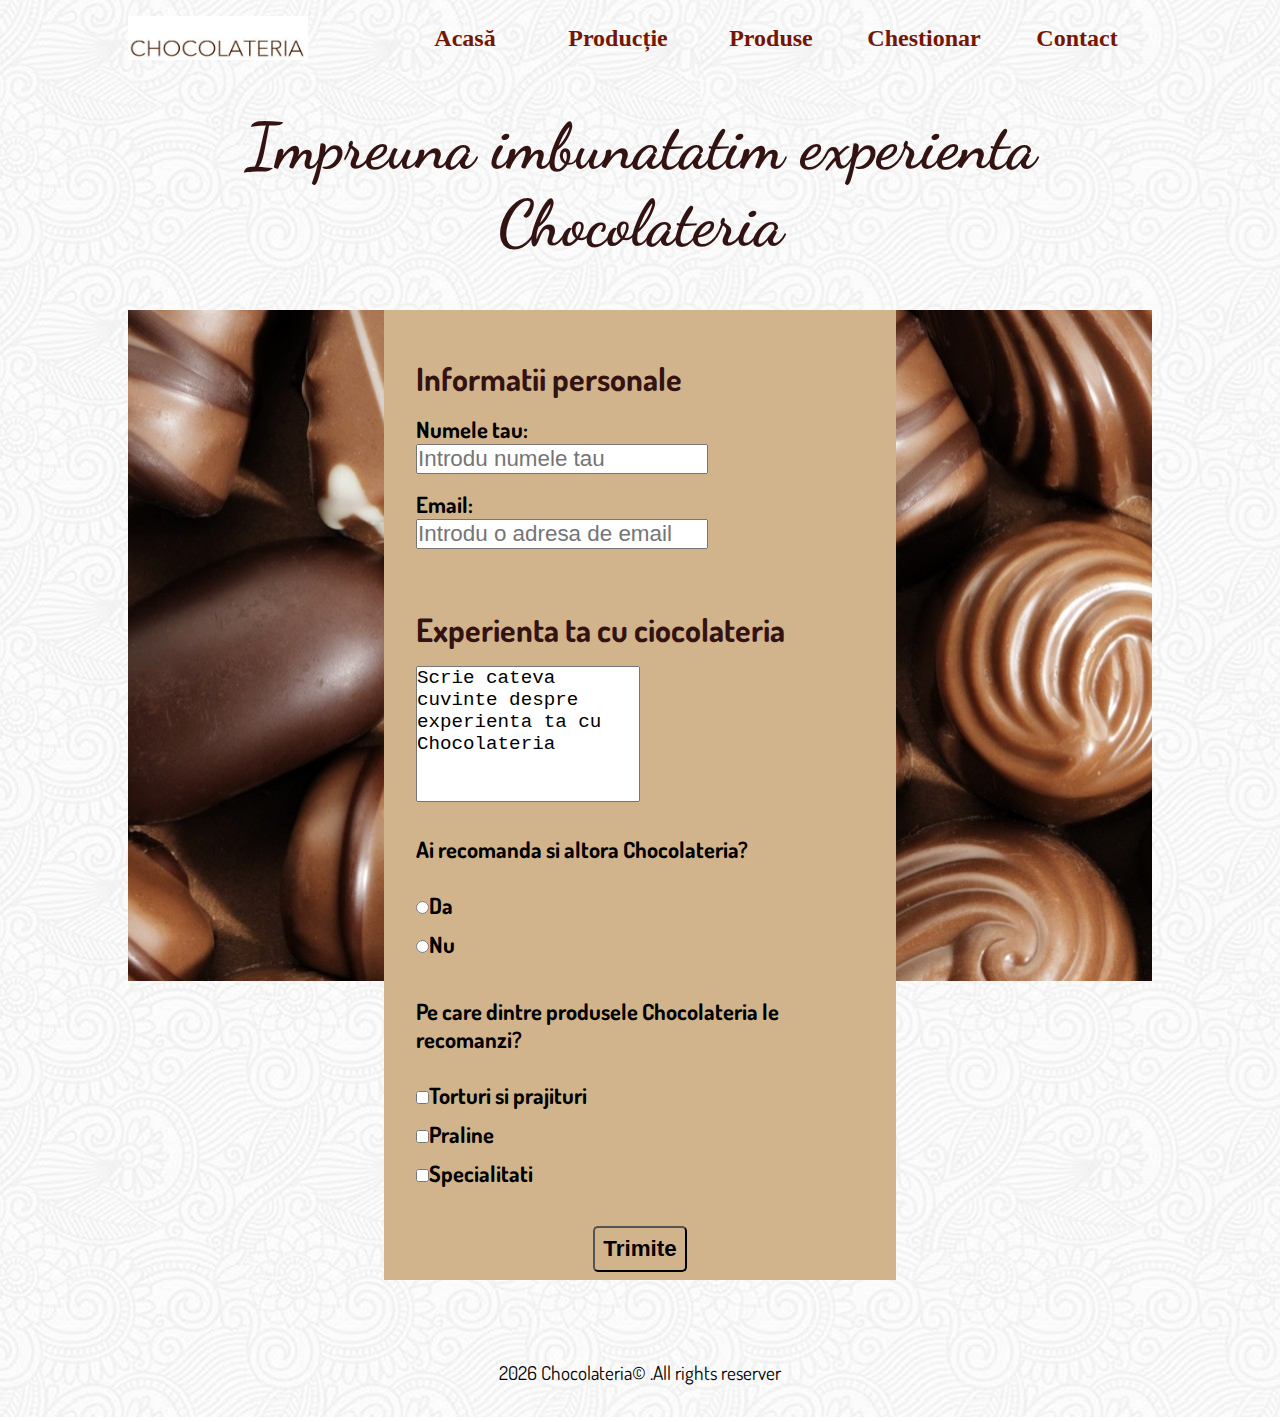
==== chestionar.html @ 748a01fa "Chocolateria first commit" ====
<!DOCTYPE html>
<html lang="en" dir="ltr">
  <head>
    <meta charset="utf-8">
    <link rel="preconnect" href="https://fonts.gstatic.com">
<link href="https://fonts.googleapis.com/css2?family=Dancing+Script&family=Dosis&family=Montserrat&family=Sacramento&display=swap" rel="stylesheet">
    <link rel="stylesheet" href="styles.css" type="text/css">
    <link rel="stylesheet" href="https://cdnjs.cloudflare.com/ajax/libs/font-awesome/5.15.3/css/all.min.css" 
        integrity="sha512-iBBXm8fW90+nuLcSKlbmrPcLa0OT92xO1BIsZ+ywDWZCvqsWgccV3gFoRBv0z+8dLJgyAHIhR35VZc2oM/gI1w==" 
        crossorigin="anonymous" referrerpolicy="no-referrer" />
    <title>Chestionar</title>
  </head>
  <body>

    <div class="navbar">
      <img class="logo" src="./imagini/logo.jpg" alt="Logo" width="180px">
      <nav>
        <ul>
          <li><a href="index.html">Acasă</a></li>
          <li><a href="productie.html">Producție</a></li>
          <li><a href="produse.html">Produse</a></li>
          <li><a href="chestionar.html">Chestionar</a></li>
          <li><a href="contact.html">Contact</a></li>
        </ul>
      </nav>
    </div>
    <div class="main-container">
      <div class="title-container">
        <h1>Impreuna imbunatatim experienta Chocolateria</h1>
      </div>
      <div class="form-container">
        <form method="GET" class="form">
        
          <legend>Informatii personale</legend>
            <label for="name">Numele tau:</label><br>
            <input type="text" id="name" name="name" required placeholder="Introdu numele tau"> <br>
            <label for="email">Email:</label> <br>
            <input type="email" id="email" name="email" required placeholder="Introdu o adresa de email"><br>
          <br>
        
          <legend>Experienta ta cu ciocolateria</legend>
          <textarea rows="5" cols="20" id="textarea">Scrie cateva cuvinte despre experienta ta cu Chocolateria</textarea><br><br>
  
          <p>Ai recomanda si altora Chocolateria?</p>  <br>
          <input type="radio" name="radio" value="r1">Da<br>
          <input type="radio" name="radio" value="r2">Nu<br><br>
  
          <p>Pe care dintre produsele Chocolateria le recomanzi? </p> <br>
          <input type="checkbox" name="checkbox" value="c1">Torturi si prajituri<br>
          <input type="checkbox" name="checkbox" value="c2">Praline<br>
          <input type="checkbox" name="checkbox" value="c3">Specialitati<br><br>
          <div class="submit-btn-container">
            
            <button class="submit-btn btn" type="submit" >Trimite</button>
          </div>
          
        
        </form>
      </div>
    </div>
    
    <div class="footer">
      <p> <script>document.write(new Date().getFullYear())</script> Chocolateria&copy; .All rights reserver</p>
    </div>
<!-- JavaScript -->
    <script src="./app.js"></script>
  </body>
</html>
---- styles.css ----
*{margin:0; padding:0; box-sizing: border-box;}
@import url("https://fonts.googleapis.com/css?family=Open+Sans|Roboto:400,700&display=swap");
:root {
  /* font-sizes */
  --small-font-size: 1.2rem;
  --medium-font-size: 1.4rem;
  --big-font-size: 2rem;
  

  /* colors */
  --title-color: #331212;
  --link-color: rgb(88, 61, 9);
  --light-text-color: rgb(209, 204, 204);
  --primary-background: tan;
  --radius: 10px;
  
  --transition: all 0.3s linear;
  --spacing: 0.1rem;
  --radius: 0.25rem;
  --light-shadow: 0 5px 15px rgba(49, 26, 26, 0.1);
  --dark-shadow: 0 5px 15px rgba(56, 29, 29, 0.2);
}


body{
  font-family: 'Dosis', sans-serif;
  background-image: url('./imagini/background1.jpg');
  background-image: linear-gradient(0.);
}

.main-container {
  max-width: 80%;
  margin: 0 auto;
}

/* navbar */
.navbar{
  max-width: 80%;
  margin: 1rem auto;
  display: flex;
  flex-direction: row;
  justify-content: space-between;
  align-items: center;
} 

nav ul{
  list-style-type: none;
}
nav a{
  text-decoration: none;
}
nav li{
  display: inline-block;
}
nav a:link, nav a:visited{
  width:150px;
  display: block;
  text-align: center;
  padding: 0px;
  font-size: 1.5rem;
  font-weight: bold;
  color: #741603;
  font-family: ComicSansMS;
}
nav a:hover{
  background-color: #741603;
  color: white;
}


/* home */
.cover{
  margin-top: 2rem;
  border-radius: var(--radius)
}
.cover:hover{
  opacity: 0.8;
  
}
.home-description {
  margin-top: 2rem;
  display: flex;
  /* flex-direction: row; */
  justify-content: space-around;
}
.home-description1{
  padding: 1rem 0 ;
}
.description{
  font-size: var(--medium-font-size);
  padding-right: 1rem;
  text-align: justify;
  /* max-width: 70%;  */
  font-size: 20px;
}
.quote{
  background-color: var(--primary-background);
  text-align: center;
  font-size: var(--big-font-size);
  font-weight: bold;
  font-family: 'Dancing Script', cursive;
  padding: 1rem;
  border-radius: var(--radius)
}
.contact-btn-container{
  text-align: center;
  margin-top: 3rem;
}
.contact-btn{
  background-color: var(--primary-background);
  color: black;
  font-size: var(--medium-font-size);
  text-decoration: none;
  font-weight: bold;
  text-align: center;
  border-radius: var(--radius);
  padding: .5rem;
}
.contact-btn:hover{
  background-color: rgb(39, 21, 20);
  color: antiquewhite;
}

/* review section */
.reviews-container {
  width: 40vw;
  max-width: 70vw;
}

.underline {
  height: 0.25rem;
  width: 10rem;
  background: #331212;
  margin-left: auto;
  margin-right: auto;
}

.review {
  background: var(--primary-background);
  padding: 1.5rem 2rem;
  border-radius: var(--radius);
  box-shadow: var(--light-shadow);
  transition: var(--transition);
  text-align: center;
  margin: 0 auto;
  width: 60vw;
}
.review:hover {
  box-shadow: var(--dark-shadow);
}
.img-container {
  position: relative;
  width: 150px;
  height: 150px;
  border-radius: 50%;
  margin: 0 auto;
  margin-bottom: 1.5rem;
}
#person-img {
  width: 100%;
  display: block;
  height: 100%;
  object-fit: cover;
  border-radius: 50%;
  position: relative;
}
.img-container::after {
  font-family: "Font Awesome 5 Free";
  font-weight: 900;
  content: "\f10e";
  position: absolute;
  top: 0;
  left: 0;
  width: 2.5rem;
  height: 2.5rem;
  display: grid;
  place-items: center;
  border-radius: 50%;
  transform: translateY(25%);
  background: var(--link-color);
  color: var(--light-text-color);
}
.img-container::before {
  content: "";
  width: 100%;
  height: 100%;
  background: var(--link-color);
  position: absolute;
  top: -0.25rem;
  right: -0.5rem;
  border-radius: 50%;
}
#author {
  margin-bottom: 0.25rem;
  font-size: var(--medium-font-size);
}
#job {
  margin-bottom: 0.5rem;
  text-transform: uppercase;
  color: #3b0606;
  font-size: var(--small-font-size);
}
#info {
  margin: 0 auto;
  max-width: 90%;
  margin-bottom: 0.75rem;
  font-size: var(--small-font-size);
}
.prev-btn,
.next-btn {
  color: var(--link-color);
  font-size: 1.25rem;
  background: transparent;
  border-color: transparent;
  margin: 0 0.5rem;
  transition: var(--transition);
  cursor: pointer;
}
.prev-btn:hover,
.next-btn:hover {
  transform: scale(1.2);
}
.random-btn {
  margin-top: 0.5rem;
  background: var(--link-color);
  color: var(--light-text-color);
  padding: 0.25rem 0.5rem;
  text-transform: capitalize;
  border-radius: var(--radius);
  transition: var(--transition);
  border-color: var(--link-color);
  cursor: pointer;
}
.random-btn:hover {
  background: var(--light-text-color);
  color:  var(--clr-primary-5) ;
}


@media (max-width: 1000px){
  .home-description{
    flex-direction: column;
  }
  }

/* productie */

.title-container {
  margin: 3rem 0;
  text-align: center;
  font-family: Dancing Script, sans-serif;
  font-size: var(--big-font-size);
}
.title-container h1{
  color: var(--title-color);
}

.process-list-container ul {
  list-style-type: none;
  padding: 2rem 0;
}
.process-list-container a {
  text-decoration: none;
  color: var(--link-color);
  font-weight: bolder;
  font-size: var(--medium-font-size);
}

.process-details-container h2 {
  font-size: var(--medium-font-size);
  color: var(--title-color);
  margin-top: 1.5rem;
}
.step-container{
  display: flex;
  margin-top: .5rem;
}
.step-container p{
  font-size: var(--medium-font-size);
}

.step-img {
  margin-right: 1rem;
  width: 280px;
  height: 200px;
  border-radius: var(--radius)
}

.video-container {
  margin-top: 2rem;
  text-align: center;
}
.video{
  width: 300px;
  height: auto;
}

/* produse */

.product-img{
  width: 300px;
  height: 200px;
   border-radius: var(--radius)
}

.products-container{
  margin-top: 3rem;
  text-align: center;
  font-size: var(--medium-font-size);
}

.products-container h2{
  color: var(--title-color);
  color: #741603;
}
.products-img-container {
  display: flex;
  justify-content: space-evenly;
  margin-top: 1rem;
}

/* chestionar */
.form-container{
  background: url(./imagini/chocolate_wallpaper.jpg) no-repeat center center fixed;
  display: flex;
  justify-content: center;
}


.form{
min-width: 50%;
  max-width: 50%;
  font-weight: bold;
  background-color: var(--primary-background);
  font-size: var(--medium-font-size);
  padding: 2rem;
  
}
.form input{
  font-size: var(--medium-font-size);
  margin-bottom: 1rem;
}
.form legend{
  margin: 1rem 0;
  font-size: var(--big-font-size);
  color: #331212;
}
.form #textarea{
  resize: none;
  width: 50%;
  height: 15%;
  font-size: var(--small-font-size);
}
.submit-btn-container {
  text-align: center;
}
.submit-btn {
  background-color: var(--primary-background);
  color: black;
  font-size: var(--medium-font-size);
  font-weight: bold;
  text-align: center;
  border-radius: 5px;
  padding: .5rem;
}
.contact-btn{
  background-color: var(--primary-background);
  color: black;
  font-size: var(--medium-font-size);
  text-decoration: none;

}
.submit-btn:hover{
  background-color: rgb(39, 21, 20);
  color: antiquewhite;
  /* opacity: 0.8; */
}
/* contact */

.contact-img {
  width: 45%;
  height: auto;
}
.contact-details{
 display: flex;
 gap: 5rem;
  font-size: var(--medium-font-size);
}

.contact-details a{
  text-decoration: none;
  color: #331212;
  font-weight: bold;
  
}

.moto h2{
  font-weight: bold;
  font-size: 3rem;
  font-family: 'Sacramento', cursive; 
  margin-top: 2rem;
}


/* footer */
.footer {
  text-align: center;
  /* margin-top: 6rem 0; */
  padding: 5rem 0 2rem 0 ;
  font-size: var(--small-font-size);
}
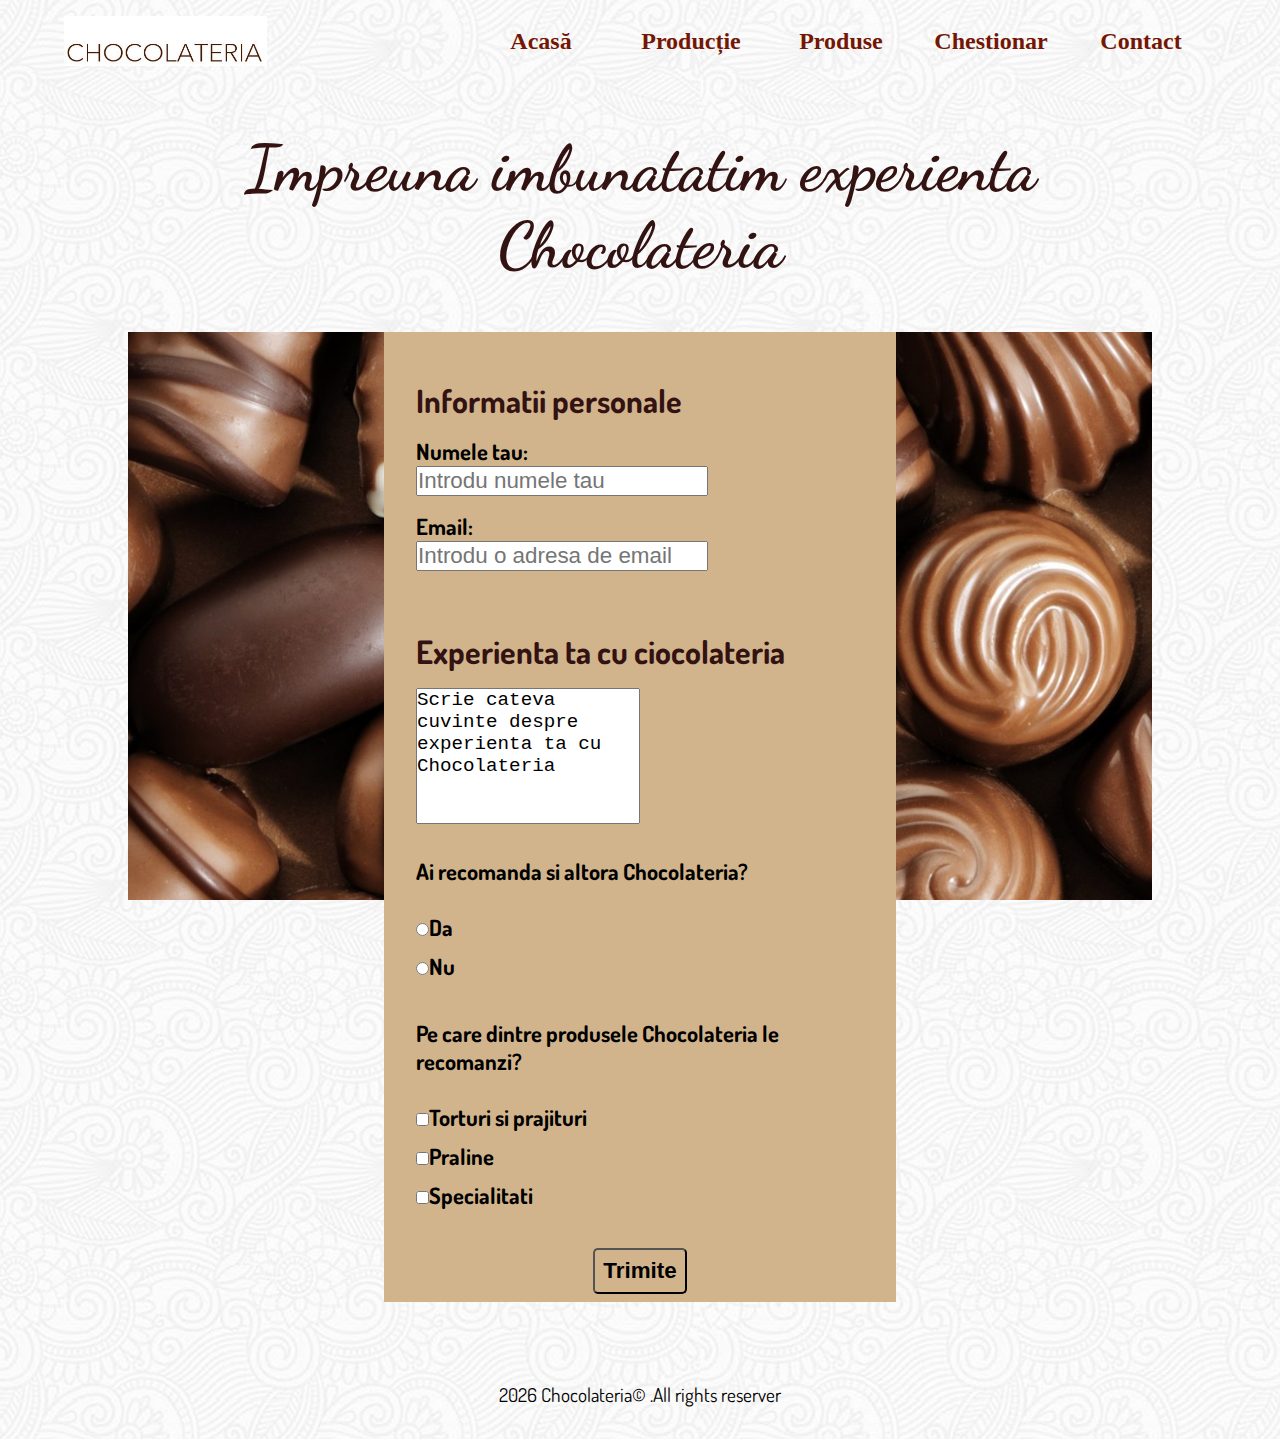
==== commit 614227e7: "modified the navbar" ====
--- a/chestionar.html
+++ b/chestionar.html
@@ -1,68 +1,106 @@
 <!DOCTYPE html>
 <html lang="en" dir="ltr">
   <head>
-    <meta charset="utf-8">
-    <link rel="preconnect" href="https://fonts.gstatic.com">
-<link href="https://fonts.googleapis.com/css2?family=Dancing+Script&family=Dosis&family=Montserrat&family=Sacramento&display=swap" rel="stylesheet">
-    <link rel="stylesheet" href="styles.css" type="text/css">
-    <link rel="stylesheet" href="https://cdnjs.cloudflare.com/ajax/libs/font-awesome/5.15.3/css/all.min.css" 
-        integrity="sha512-iBBXm8fW90+nuLcSKlbmrPcLa0OT92xO1BIsZ+ywDWZCvqsWgccV3gFoRBv0z+8dLJgyAHIhR35VZc2oM/gI1w==" 
-        crossorigin="anonymous" referrerpolicy="no-referrer" />
+    <meta charset="utf-8" />
+    <link rel="preconnect" href="https://fonts.gstatic.com" />
+    <link
+      href="https://fonts.googleapis.com/css2?family=Dancing+Script&family=Dosis&family=Montserrat&family=Sacramento&display=swap"
+      rel="stylesheet"
+    />
+    <link rel="stylesheet" href="styles.css" type="text/css" />
+    <link
+      rel="stylesheet"
+      href="https://cdnjs.cloudflare.com/ajax/libs/font-awesome/5.15.3/css/all.min.css"
+      integrity="sha512-iBBXm8fW90+nuLcSKlbmrPcLa0OT92xO1BIsZ+ywDWZCvqsWgccV3gFoRBv0z+8dLJgyAHIhR35VZc2oM/gI1w=="
+      crossorigin="anonymous"
+      referrerpolicy="no-referrer"
+    />
     <title>Chestionar</title>
   </head>
   <body>
-
-    <div class="navbar">
-      <img class="logo" src="./imagini/logo.jpg" alt="Logo" width="180px">
-      <nav>
-        <ul>
-          <li><a href="index.html">Acasă</a></li>
-          <li><a href="productie.html">Producție</a></li>
-          <li><a href="produse.html">Produse</a></li>
-          <li><a href="chestionar.html">Chestionar</a></li>
-          <li><a href="contact.html">Contact</a></li>
-        </ul>
-      </nav>
-    </div>
+    <nav id="nav">
+      <div class="nav-center">
+        <!-- nav header  -->
+        <div class="nav-header">
+          <img src="./imagini/logo.jpg" alt="logo" class="logo" />
+          <button class="nav-toggle">
+            <i class="fas fa-bars"></i>
+          </button>
+        </div>
+        <!-- links -->
+        <div class="links-container">
+          <ul class="links">
+            <li><a href="index.html" class="nav-link">Acasă</a></li>
+            <li><a href="productie.html" class="nav-link">Producție</a></li>
+            <li><a href="produse.html" class="nav-link">Produse</a></li>
+            <li><a href="chestionar.html" class="nav-link">Chestionar</a></li>
+            <li><a href="contact.html" class="nav-link">Contact</a></li>
+          </ul>
+        </div>
+      </div>
+    </nav>
     <div class="main-container">
       <div class="title-container">
         <h1>Impreuna imbunatatim experienta Chocolateria</h1>
       </div>
       <div class="form-container">
         <form method="GET" class="form">
-        
           <legend>Informatii personale</legend>
-            <label for="name">Numele tau:</label><br>
-            <input type="text" id="name" name="name" required placeholder="Introdu numele tau"> <br>
-            <label for="email">Email:</label> <br>
-            <input type="email" id="email" name="email" required placeholder="Introdu o adresa de email"><br>
-          <br>
-        
+          <label for="name">Numele tau:</label><br />
+          <input
+            type="text"
+            id="name"
+            name="name"
+            required
+            placeholder="Introdu numele tau"
+          />
+          <br />
+          <label for="email">Email:</label> <br />
+          <input
+            type="email"
+            id="email"
+            name="email"
+            required
+            placeholder="Introdu o adresa de email"
+          /><br />
+          <br />
+
           <legend>Experienta ta cu ciocolateria</legend>
-          <textarea rows="5" cols="20" id="textarea">Scrie cateva cuvinte despre experienta ta cu Chocolateria</textarea><br><br>
-  
-          <p>Ai recomanda si altora Chocolateria?</p>  <br>
-          <input type="radio" name="radio" value="r1">Da<br>
-          <input type="radio" name="radio" value="r2">Nu<br><br>
-  
-          <p>Pe care dintre produsele Chocolateria le recomanzi? </p> <br>
-          <input type="checkbox" name="checkbox" value="c1">Torturi si prajituri<br>
-          <input type="checkbox" name="checkbox" value="c2">Praline<br>
-          <input type="checkbox" name="checkbox" value="c3">Specialitati<br><br>
+          <textarea rows="5" cols="20" id="textarea">
+Scrie cateva cuvinte despre experienta ta cu Chocolateria</textarea
+          ><br /><br />
+
+          <p>Ai recomanda si altora Chocolateria?</p>
+          <br />
+          <input type="radio" name="radio" value="r1" />Da<br />
+          <input type="radio" name="radio" value="r2" />Nu<br /><br />
+
+          <p>Pe care dintre produsele Chocolateria le recomanzi?</p>
+          <br />
+          <input type="checkbox" name="checkbox" value="c1" />Torturi si
+          prajituri<br />
+          <input type="checkbox" name="checkbox" value="c2" />Praline<br />
+          <input
+            type="checkbox"
+            name="checkbox"
+            value="c3"
+          />Specialitati<br /><br />
           <div class="submit-btn-container">
-            
-            <button class="submit-btn btn" type="submit" >Trimite</button>
+            <button class="submit-btn btn" type="submit">Trimite</button>
           </div>
-          
-        
         </form>
       </div>
     </div>
-    
+
     <div class="footer">
-      <p> <script>document.write(new Date().getFullYear())</script> Chocolateria&copy; .All rights reserver</p>
+      <p>
+        <script>
+          document.write(new Date().getFullYear());
+        </script>
+        Chocolateria&copy; .All rights reserver
+      </p>
     </div>
-<!-- JavaScript -->
+    <!-- JavaScript -->
     <script src="./app.js"></script>
   </body>
 </html>
--- a/styles.css
+++ b/styles.css
@@ -1,11 +1,14 @@
-*{margin:0; padding:0; box-sizing: border-box;}
+* {
+  margin: 0;
+  padding: 0;
+  box-sizing: border-box;
+}
 @import url("https://fonts.googleapis.com/css?family=Open+Sans|Roboto:400,700&display=swap");
 :root {
   /* font-sizes */
   --small-font-size: 1.2rem;
   --medium-font-size: 1.4rem;
   --big-font-size: 2rem;
-  
 
   /* colors */
   --title-color: #331212;
@@ -13,7 +16,7 @@
   --light-text-color: rgb(209, 204, 204);
   --primary-background: tan;
   --radius: 10px;
-  
+
   --transition: all 0.3s linear;
   --spacing: 0.1rem;
   --radius: 0.25rem;
@@ -21,61 +24,120 @@
   --dark-shadow: 0 5px 15px rgba(56, 29, 29, 0.2);
 }
 
-
-body{
-  font-family: 'Dosis', sans-serif;
-  background-image: url('./imagini/background1.jpg');
-  background-image: linear-gradient(0.);
+body {
+  font-family: "Dosis", sans-serif;
+  background-image: url("./imagini/background1.jpg");
+  background-image: linear-gradient(0);
 }
 
 .main-container {
   max-width: 80%;
   margin: 0 auto;
-}
-
+  min-height: 74vh;
+}
+a {
+  text-decoration: none;
+  color: #741603;
+}
+ul {
+  list-style-type: none;
+}
 /* navbar */
-.navbar{
-  max-width: 80%;
-  margin: 1rem auto;
-  display: flex;
-  flex-direction: row;
+
+nav {
+  background: var(--clr-white);
+  padding: 1rem 1.5rem;
+  z-index: 10;
+}
+.nav-header {
+  display: flex;
+  align-items: center;
   justify-content: space-between;
-  align-items: center;
-} 
-
-nav ul{
-  list-style-type: none;
-}
-nav a{
-  text-decoration: none;
-}
-nav li{
-  display: inline-block;
-}
-nav a:link, nav a:visited{
-  width:150px;
+}
+.nav-toggle {
+  font-size: 1.5rem;
+  color: var(--clr-grey-1);
+  background: transparent;
+  border-color: transparent;
+  transition: var(--transition);
+  cursor: pointer;
+}
+.nav-toggle:hover {
+  color: var(--clr-secondary);
+}
+.logo {
+  height: 50px;
+}
+.links-container {
+  height: 0;
+  overflow: hidden;
+  transition: var(--transition);
+}
+.show-links {
+  height: 200px;
+}
+.links a {
+  font-size: 1.6rem;
+  color: #741603;
   display: block;
-  text-align: center;
-  padding: 0px;
-  font-size: 1.5rem;
-  font-weight: bold;
-  color: #741603;
-  font-family: ComicSansMS;
-}
-nav a:hover{
+  /* transition: ease-in-out 1s; */
+  font-weight: bold;
+  padding: 0.75rem 0;
+}
+.links a:hover {
   background-color: #741603;
   color: white;
-}
-
+  border-radius: 5px;
+}
+@media screen and (min-width: 1150px) {
+  nav {
+    background: transparent;
+  }
+  .nav-center {
+    width: 90vw;
+    max-width: 1170px;
+    margin: 0 auto;
+    display: flex;
+    align-items: center;
+    justify-content: space-between;
+  }
+  .nav-header {
+    padding: 0;
+  }
+  .nav-toggle {
+    display: none;
+  }
+  .links-container {
+    height: auto !important;
+  }
+  .links {
+    display: flex;
+    flex-wrap: wrap;
+    margin: 0 auto;
+  }
+  .links a {
+    width: 150px;
+    display: block;
+    text-align: center;
+    padding: 0px;
+    font-size: 1.5rem;
+    font-weight: bold;
+    color: #741603;
+    font-family: ComicSansMS;
+  }
+  .links a:hover {
+    background-color: #741603;
+    color: white;
+  }
+}
 
 /* home */
-.cover{
+.cover {
   margin-top: 2rem;
-  border-radius: var(--radius)
-}
-.cover:hover{
+  border-radius: var(--radius);
+}
+.cover:hover {
   opacity: 0.8;
-  
 }
 .home-description {
   margin-top: 2rem;
@@ -83,30 +145,30 @@
   /* flex-direction: row; */
   justify-content: space-around;
 }
-.home-description1{
-  padding: 1rem 0 ;
-}
-.description{
+.home-description1 {
+  padding: 1rem 0;
+}
+.description {
   font-size: var(--medium-font-size);
   padding-right: 1rem;
   text-align: justify;
   /* max-width: 70%;  */
   font-size: 20px;
 }
-.quote{
+.quote {
   background-color: var(--primary-background);
   text-align: center;
   font-size: var(--big-font-size);
   font-weight: bold;
-  font-family: 'Dancing Script', cursive;
+  font-family: "Dancing Script", cursive;
   padding: 1rem;
-  border-radius: var(--radius)
-}
-.contact-btn-container{
+  border-radius: var(--radius);
+}
+.contact-btn-container {
   text-align: center;
   margin-top: 3rem;
 }
-.contact-btn{
+.contact-btn {
   background-color: var(--primary-background);
   color: black;
   font-size: var(--medium-font-size);
@@ -114,9 +176,9 @@
   font-weight: bold;
   text-align: center;
   border-radius: var(--radius);
-  padding: .5rem;
-}
-.contact-btn:hover{
+  padding: 0.5rem;
+}
+.contact-btn:hover {
   background-color: rgb(39, 21, 20);
   color: antiquewhite;
 }
@@ -233,15 +295,17 @@
 }
 .random-btn:hover {
   background: var(--light-text-color);
-  color:  var(--clr-primary-5) ;
-}
-
-
-@media (max-width: 1000px){
-  .home-description{
+  color: var(--clr-primary-5);
+}
+
+@media (max-width: 1000px) {
+  .cover {
+    display: none;
+  }
+  .home-description {
     flex-direction: column;
   }
-  }
+}
 
 /* productie */
 
@@ -251,7 +315,7 @@
   font-family: Dancing Script, sans-serif;
   font-size: var(--big-font-size);
 }
-.title-container h1{
+.title-container h1 {
   color: var(--title-color);
 }
 
@@ -271,11 +335,11 @@
   color: var(--title-color);
   margin-top: 1.5rem;
 }
-.step-container{
-  display: flex;
-  margin-top: .5rem;
-}
-.step-container p{
+.step-container {
+  display: flex;
+  margin-top: 0.5rem;
+}
+.step-container p {
   font-size: var(--medium-font-size);
 }
 
@@ -283,33 +347,36 @@
   margin-right: 1rem;
   width: 280px;
   height: 200px;
-  border-radius: var(--radius)
+  border-radius: var(--radius);
 }
 
 .video-container {
   margin-top: 2rem;
   text-align: center;
 }
-.video{
+.video {
   width: 300px;
   height: auto;
 }
 
 /* produse */
 
-.product-img{
+.product-img {
   width: 300px;
+  min-width: 300px;
   height: 200px;
-   border-radius: var(--radius)
-}
-
-.products-container{
-  margin-top: 3rem;
-  text-align: center;
-  font-size: var(--medium-font-size);
-}
-
-.products-container h2{
+  border-radius: var(--radius);
+  padding: 0 1rem;
+}
+
+.products-container {
+  max-width: 80%;
+  margin: 3rem auto;
+  text-align: center;
+  font-size: var(--medium-font-size);
+}
+
+.products-container h2 {
   color: var(--title-color);
   color: #741603;
 }
@@ -320,34 +387,39 @@
 }
 
 /* chestionar */
-.form-container{
-  background: url(./imagini/chocolate_wallpaper.jpg) no-repeat center center fixed;
+.form-container {
+  background: url(./imagini/chocolate_wallpaper.jpg) no-repeat center center
+    fixed;
+  -webkit-background-size: cover;
+  -moz-background-size: cover;
+  -o-background-size: cover;
+  background-size: cover;
+  height: 100%;
   display: flex;
   justify-content: center;
 }
 
-
-.form{
-min-width: 50%;
+.form {
+  min-width: 50%;
   max-width: 50%;
   font-weight: bold;
   background-color: var(--primary-background);
   font-size: var(--medium-font-size);
   padding: 2rem;
-  
-}
-.form input{
+}
+.form input {
   font-size: var(--medium-font-size);
   margin-bottom: 1rem;
 }
-.form legend{
+.form legend {
   margin: 1rem 0;
   font-size: var(--big-font-size);
   color: #331212;
 }
-.form #textarea{
+.form #textarea {
   resize: none;
   width: 50%;
+  max-width: 300px;
   height: 15%;
   font-size: var(--small-font-size);
 }
@@ -361,51 +433,54 @@
   font-weight: bold;
   text-align: center;
   border-radius: 5px;
-  padding: .5rem;
-}
-.contact-btn{
+  padding: 0.5rem;
+}
+.contact-btn {
   background-color: var(--primary-background);
   color: black;
   font-size: var(--medium-font-size);
   text-decoration: none;
-
-}
-.submit-btn:hover{
+}
+.submit-btn:hover {
   background-color: rgb(39, 21, 20);
   color: antiquewhite;
   /* opacity: 0.8; */
 }
+
+@media screen and (max-width: 700px) {
+  .form-container {
+    background-image: none;
+  }
+}
 /* contact */
 
 .contact-img {
   width: 45%;
   height: auto;
 }
-.contact-details{
- display: flex;
- gap: 5rem;
-  font-size: var(--medium-font-size);
-}
-
-.contact-details a{
+.contact-details {
+  display: flex;
+  gap: 5rem;
+  font-size: var(--medium-font-size);
+}
+
+.contact-details a {
   text-decoration: none;
   color: #331212;
   font-weight: bold;
-  
-}
-
-.moto h2{
+}
+
+.moto h2 {
   font-weight: bold;
   font-size: 3rem;
-  font-family: 'Sacramento', cursive; 
+  font-family: "Sacramento", cursive;
   margin-top: 2rem;
 }
-
 
 /* footer */
 .footer {
   text-align: center;
   /* margin-top: 6rem 0; */
-  padding: 5rem 0 2rem 0 ;
+  padding: 5rem 0 2rem 0;
   font-size: var(--small-font-size);
 }
